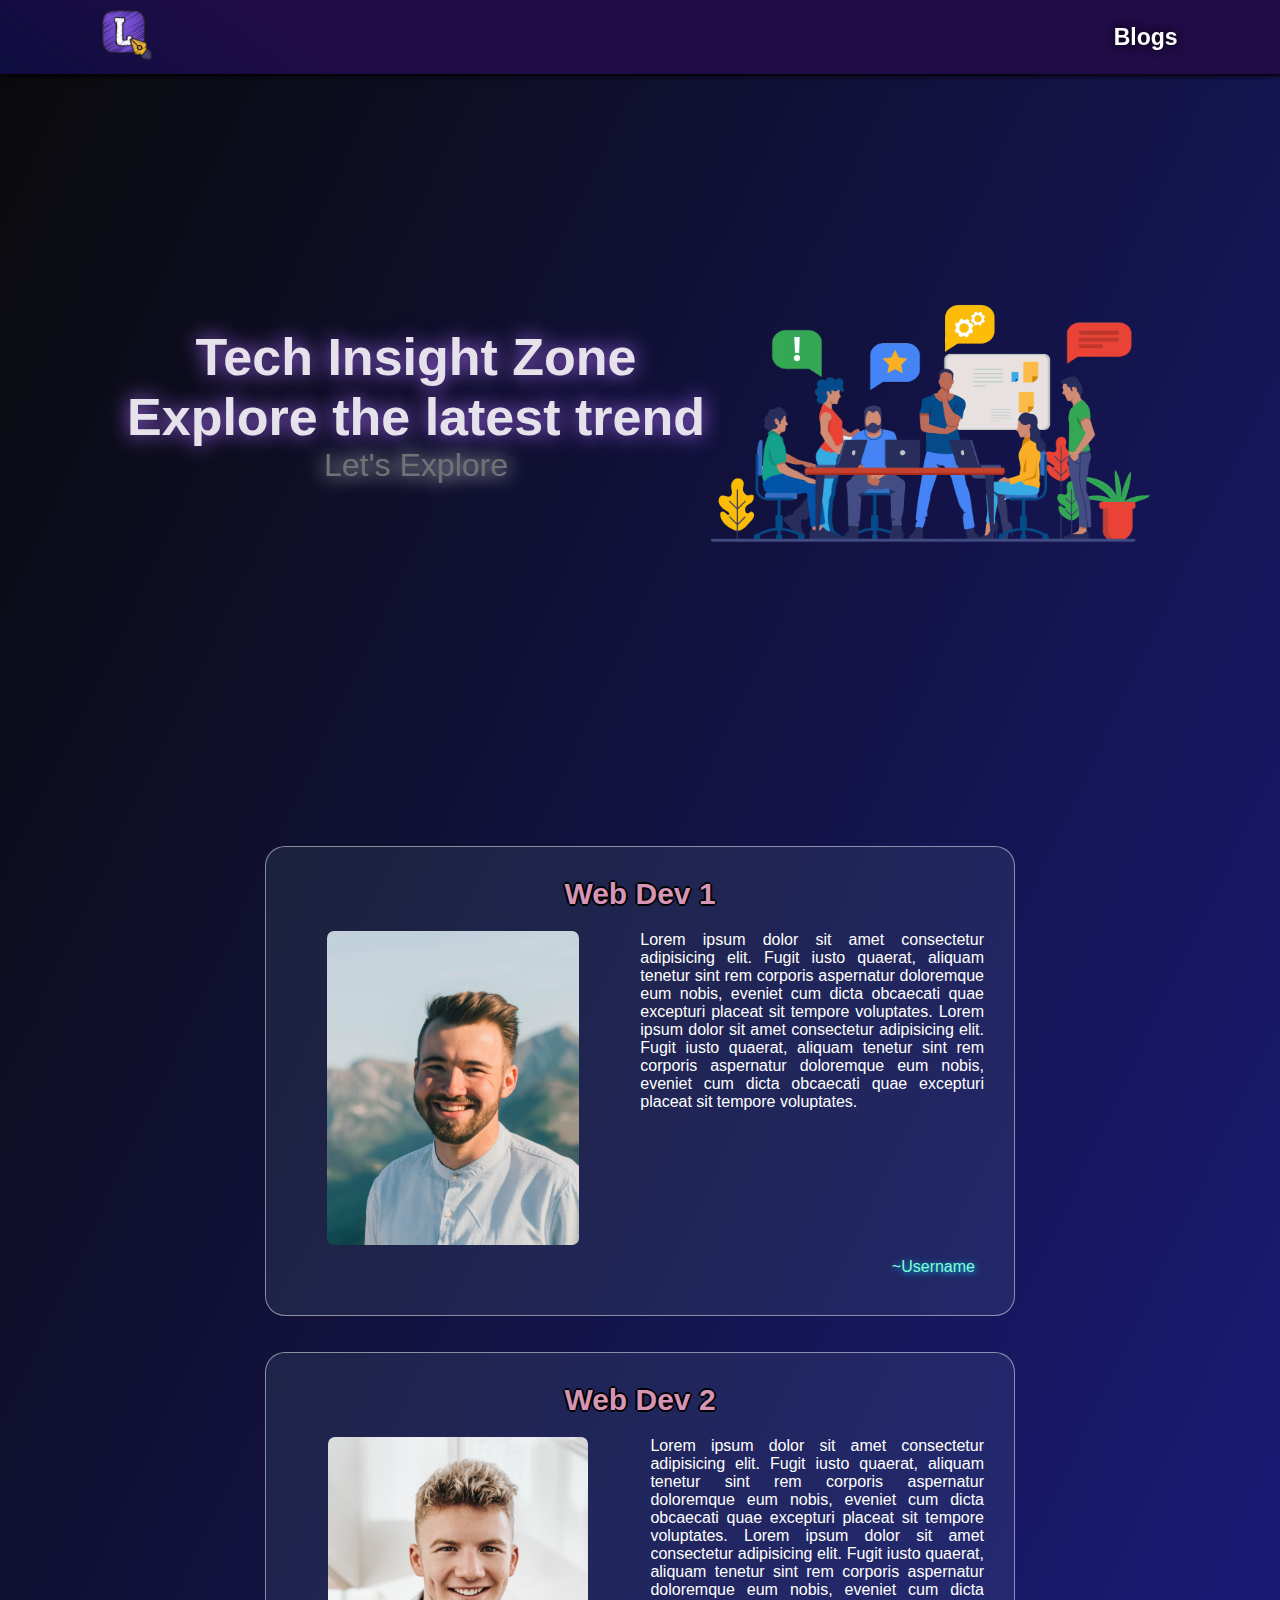
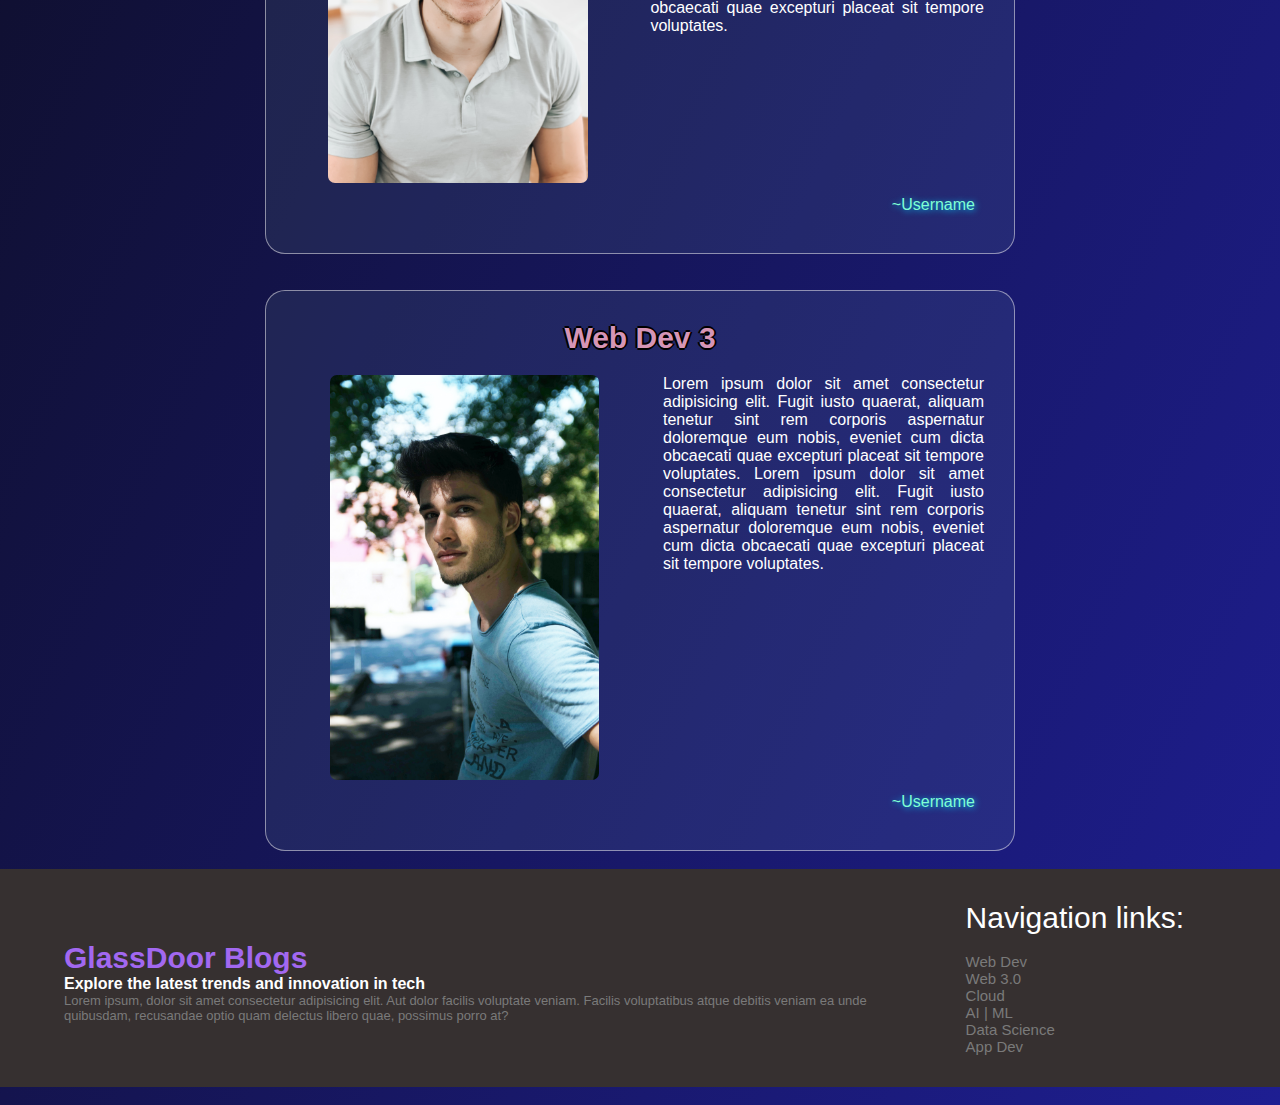
==== index.html @ ded9e70e "Add files via upload" ====
<!DOCTYPE html>
<html lang="" en>

<head>
    <meta charset="UTF-8">
    <link rel="stylesheet" href="style.css">
    <meta name="viewport" content="width=device-width,initial-scale=1.0">
    <title>Blogs</title>
</head>

<body>
    <!--navbar-->
    <nav>
        <div class="navlogo">
            <img src="logo-design.png" alt="">
        </div>
        <div class="navlink" style="text-shadow: 0 0 10px#000;"><a href="">Blogs</a></div>
    </nav>
    <main>
        <div class="mainleft">
            <h1 style="text-shadow:0 0 20px #a268f0;">Tech Insight Zone</h1>
            <h1 style="text-shadow:0 0 20px #a268f0;">Explore the latest trend</h1>
            <h3 style="text-shadow:0 0 20px #fff;">Let's Explore</h3>
        </div>
        <div class="mainJam">
            <img src="jamming.png">
        </div>
    </main>
    <!--blogs-->

    <section class="blogs" id="web2">
        <div class="blogsTitle">Web Dev 1</div>
        <div class="blogscontent">
            <div>
                <img src="m1.jpg" alt="">
            </div>
            <div class="para">
                Lorem ipsum dolor sit amet consectetur adipisicing elit. Fugit iusto quaerat, aliquam tenetur sint rem corporis aspernatur doloremque eum nobis, eveniet cum dicta obcaecati quae excepturi placeat sit tempore voluptates.
                Lorem ipsum dolor sit amet consectetur adipisicing elit. Fugit iusto quaerat, aliquam tenetur sint rem corporis aspernatur doloremque eum nobis, eveniet cum dicta obcaecati quae excepturi placeat sit tempore voluptates.
            </div>
        </div>
        <div class="username" style="padding:1vh">~Username</div>

    </section>

    <section class="blogs" id="web2">
        <div class="blogsTitle">Web Dev 2</div>
        <div class="blogscontent">
            <div>
                <img src="m2.jpg" alt="">
            </div>
            <div class="para">
                Lorem ipsum dolor sit amet consectetur adipisicing elit. Fugit iusto quaerat, aliquam tenetur sint rem corporis aspernatur doloremque eum nobis, eveniet cum dicta obcaecati quae excepturi placeat sit tempore voluptates.
                Lorem ipsum dolor sit amet consectetur adipisicing elit. Fugit iusto quaerat, aliquam tenetur sint rem corporis aspernatur doloremque eum nobis, eveniet cum dicta obcaecati quae excepturi placeat sit tempore voluptates.
            </div>
        </div>
        <div class="username" style="padding:1vh">~Username</div>

    </section>

    <section class="blogs" id="web2">
        <div class="blogsTitle">Web Dev 3</div>
        <div class="blogscontent">
            <div>
                <img src="m3.jpg" alt="">
            </div>
            <div class="para">
                Lorem ipsum dolor sit amet consectetur adipisicing elit. Fugit iusto quaerat, aliquam tenetur sint rem corporis aspernatur doloremque eum nobis, eveniet cum dicta obcaecati quae excepturi placeat sit tempore voluptates.
                Lorem ipsum dolor sit amet consectetur adipisicing elit. Fugit iusto quaerat, aliquam tenetur sint rem corporis aspernatur doloremque eum nobis, eveniet cum dicta obcaecati quae excepturi placeat sit tempore voluptates.
            </div>
        </div>
        <div class="username" style="padding:1vh">~Username</div>

    </section>
    <div
        style="bottom:0;display: flex;flex-direction: row;justify-content: center;margin-top:2vh;bottom:0;background-color: #363030">
        <div style="margin:auto;padding-left:5vw;">
            <div style="color:#a268f0;font-size: 30px;font-weight: 700;text-align: left;padding-top:1%">GlassDoor Blogs
            </div>
            <div style="font-weight: 700;text-align: left;">Explore the latest trends and innovation in tech</div>
            <div style="font-size: small;color:rgb(122,122,122);text-align: left;padding-right:5vw">Lorem ipsum, dolor
                sit amet consectetur adipisicing elit. Aut dolor facilis voluptate veniam. Facilis voluptatibus atque
                debitis veniam ea unde quibusdam, recusandae optio quam delectus libero quae, possimus porro at?</div>
        </div>
        <div style="padding:2rem">
            <div style="font-size: 30px;padding-bottom: 2vh;padding-right:5vw;">Navigation&nbsplinks:</div>
            <div style="font-size: 15px;text-align: left;color:rgb(122,122,122);">Web Dev</div>
            <div style="font-size: 15px;text-align: left;color:rgb(122,122,122);">Web 3.0</div>
            <div style="font-size: 15px;text-align: left;color:rgb(122,122,122);">Cloud</div>
            <div style="font-size: 15px;text-align: left;color:rgb(122,122,122);">AI | ML</div>
            <div style="font-size: 15px;text-align: left;color:rgb(122,122,122);">Data Science</div>
            <div style="font-size: 15px;text-align: left;color:rgb(122,122,122);">App Dev</div>
        </div>
    </div>

     
</body>

</html>
---- style.css ----
* {
    padding: 0;
    margin: 0;
    box-sizing: border-box;
    font-family: sans-serif;
    color: white;
}

html {
    background-color: white;
}

a {
    text-decoration: none;
}

.username {
    text-align: right;
    color:aquamarine;
    text-shadow:1px 1px 6px #02ccff;
}

body {
    background-image: linear-gradient(to bottom right, rgb(10, 10, 10), rgb(30, 30, 146));
    text-align: center; 
}

/* nav */
nav {
    position: fixed;
    z-index:99999;
    width: 100vw;
    box-shadow:2px 2px 5px #000;
    display: flex;
    justify-content: space-between;
    align-items: center;
    padding: 10px 8vw;
    background-attachment: fixed;
    background-image: linear-gradient(to top right, rgb(7, 13, 62) 40%, rgb(32, 12, 70) 60%);
}

nav .navlogo img {
    height: 50px;
}

section div img {
    width: 80%;
    border-radius: 7px;
}


nav .navlogo img:hover {
    opacity: 0.8;
    cursor: pointer;
}

.navlink {
    font-size: 23px;
    font-weight: 700;
    color: #754DCE;
    transition: all 3s ease;
}

nav .navlink:hover {
    color: rgba(245, 245, 245, 0.454);
}

main {
    width: 100%;
    height: 90vh;
    padding: 70px 8vw;
    display: flex;
    justify-content: center;
    align-items: center;
}

main .mainleft h1 {
    font-size: 52px;
    color: rgb(230, 226, 235);
    
}

main .mainleft h4 {
    font-size: 22px;
    font-weight: 100;
    color: rgba(255, 255, 255, 0.705);
}

main .mainleft h3 {
    font-size: 32px;
    font-weight: 500;
    color: #707275;
}

main .mainJam img {
    width: 35vw;
    max-width: 450px;
    transition: all 3s ease;
    animation: float 1.5s alternate-reverse infinite;
}

@keyframes float {
    0% {
        transform: translateY(-10px)
    }

    100% {
        transform: translateY(10px);
    }
}

#blogSec {
    color: white !important;
    width: 100%;
    margin: 0 auto;
    padding: 10px 12vw;
    display: flex;
    flex-direction: column;
    align-items: center;
    justify-content: center !important;
}

.blogs {
    color: white !important;
    padding: 30px;
    width: 60vw;
    max-width: 750px;
    border-radius: 20px;
    background-color: rgba(148, 197, 197, 0.1);
    border: 1px solid rgba(251, 248, 248, 0.5);
}

.blogs:hover {
    cursor: pointer;
    scale: 1.01 1.01;
    background-color: rgba(222, 255, 255, 0.12);
    border: 1px solid rgba(251, 248, 248, 0.7);
}

.blogs .blogsTitle {
    width: auto;
    padding-bottom: 20px;
    text-align: center;
    font-size: 30px;
    font-weight: 700;
    color: rgb(214, 149, 182);
    text-shadow: -2px 0 black, 0 2px black, 2px 0 black, 0 -2px black;
}
.blogscontent {
    display: flex;
   /* justify-content: center;*/
    flex-direction: row;
}

.blogs .blogscontent .left {
    text-align: center;
}



.blogs .blogscontent .para {
    padding-left: 30px;
    text-align: justify;
    color: white;
}

.blogs .blogscontent .right .username {
    text-align: right;
    color: #02ccff;
}

.blogs {
    margin:auto;
    margin-top: 4vh;
}
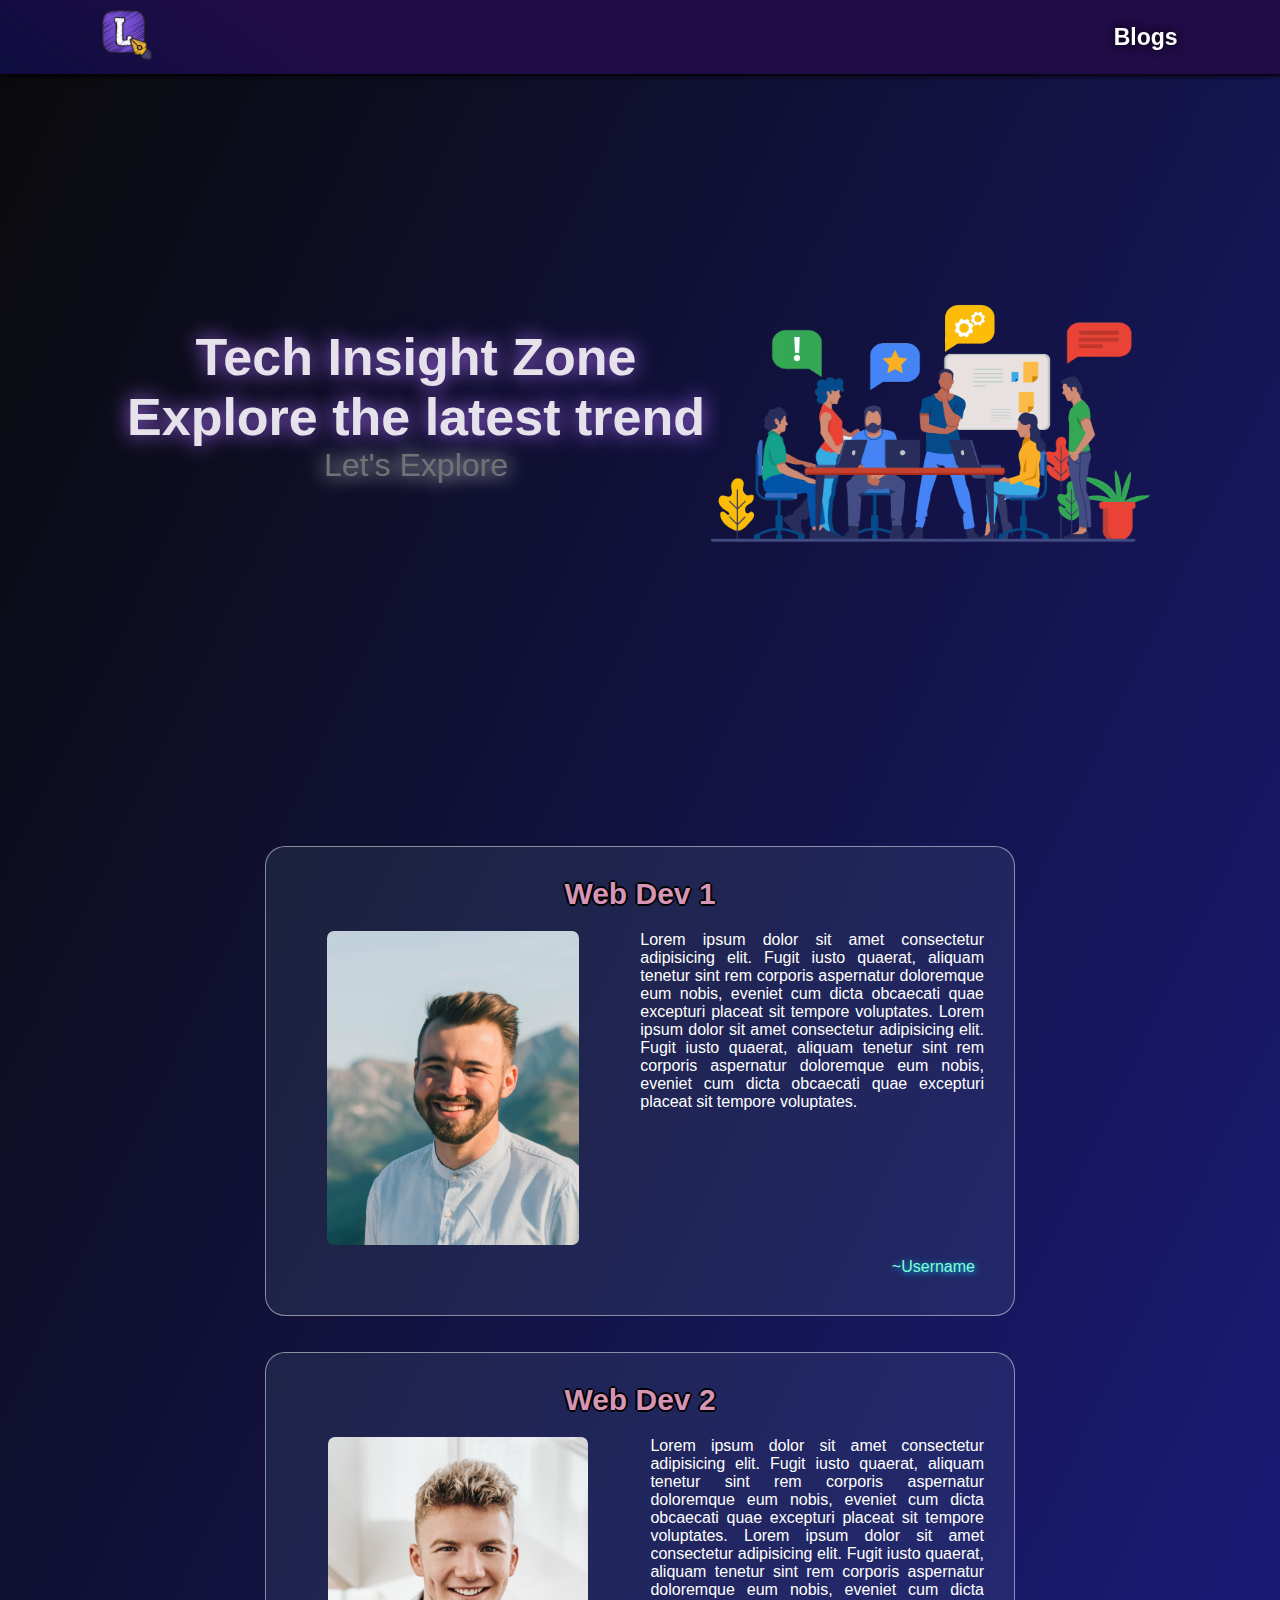
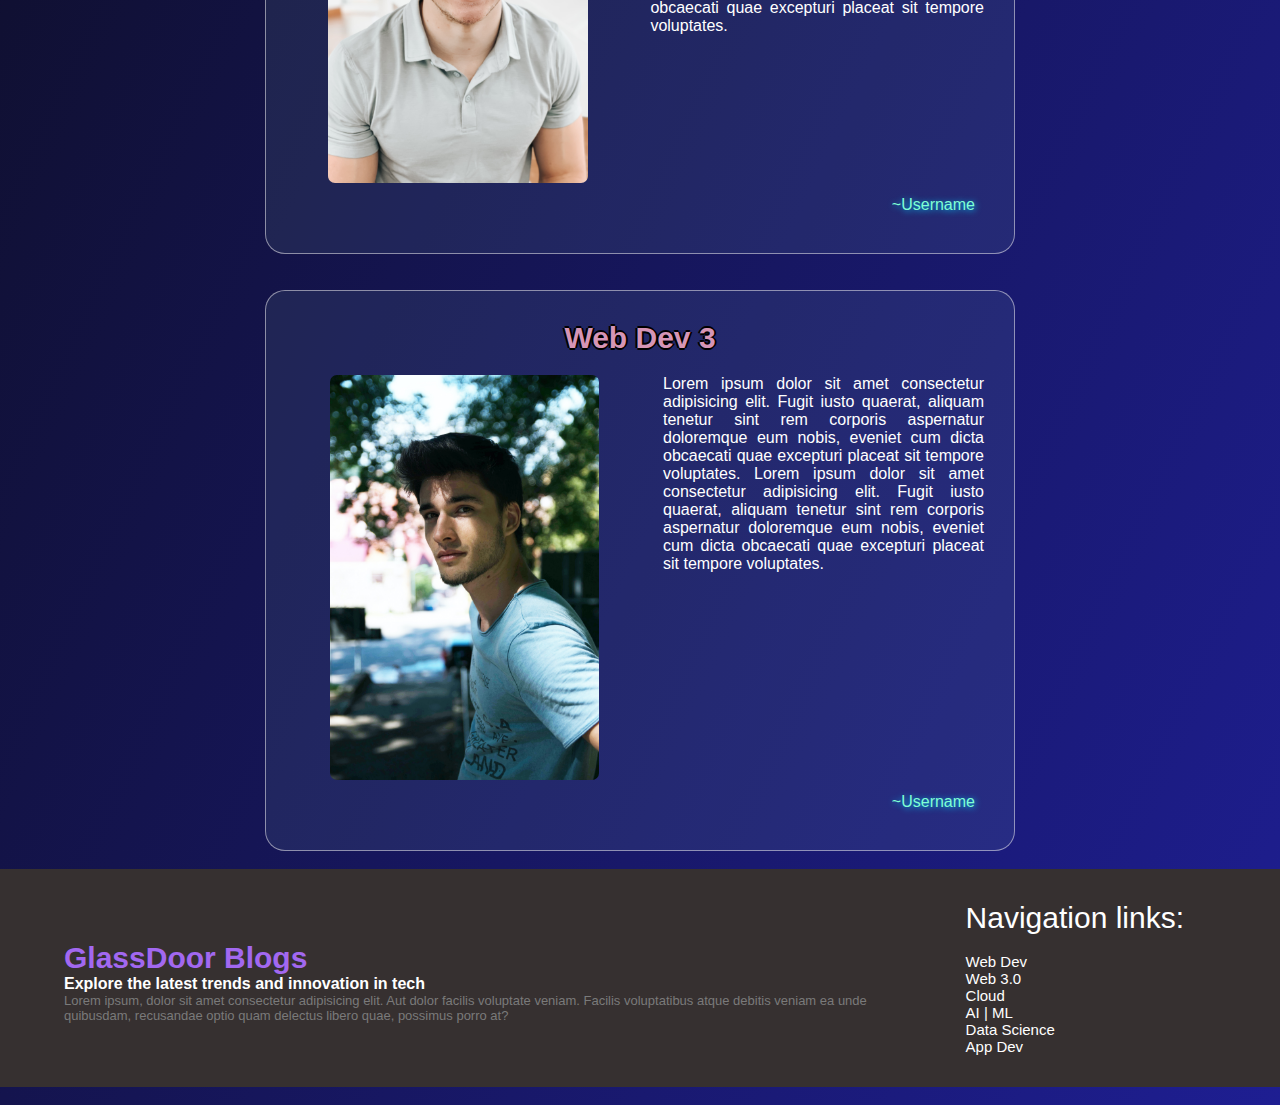
==== commit d812cf07: "Update index.html" ====
--- a/index.html
+++ b/index.html
@@ -84,16 +84,16 @@
         </div>
         <div style="padding:2rem">
             <div style="font-size: 30px;padding-bottom: 2vh;padding-right:5vw;">Navigation&nbsplinks:</div>
-            <div style="font-size: 15px;text-align: left;color:rgb(122,122,122);">Web Dev</div>
-            <div style="font-size: 15px;text-align: left;color:rgb(122,122,122);">Web 3.0</div>
-            <div style="font-size: 15px;text-align: left;color:rgb(122,122,122);">Cloud</div>
-            <div style="font-size: 15px;text-align: left;color:rgb(122,122,122);">AI | ML</div>
-            <div style="font-size: 15px;text-align: left;color:rgb(122,122,122);">Data Science</div>
-            <div style="font-size: 15px;text-align: left;color:rgb(122,122,122);">App Dev</div>
+            <div style="font-size: 15px;text-align: left;color:rgb(122,122,122);"><a href="">Web Dev</a></div>
+            <div style="font-size: 15px;text-align: left;color:rgb(122,122,122);"><a href="">Web 3.0</a></div>
+            <div style="font-size: 15px;text-align: left;color:rgb(122,122,122);"><a href="">Cloud</a></div>
+            <div style="font-size: 15px;text-align: left;color:rgb(122,122,122);"><a href="">AI | ML</a></div>
+            <div style="font-size: 15px;text-align: left;color:rgb(122,122,122);"><a href="">Data Science</a></div>
+            <div style="font-size: 15px;text-align: left;color:rgb(122,122,122);"><a href="">App Dev</a></div>
         </div>
     </div>
 
      
 </body>
 
-</html>+</html>
